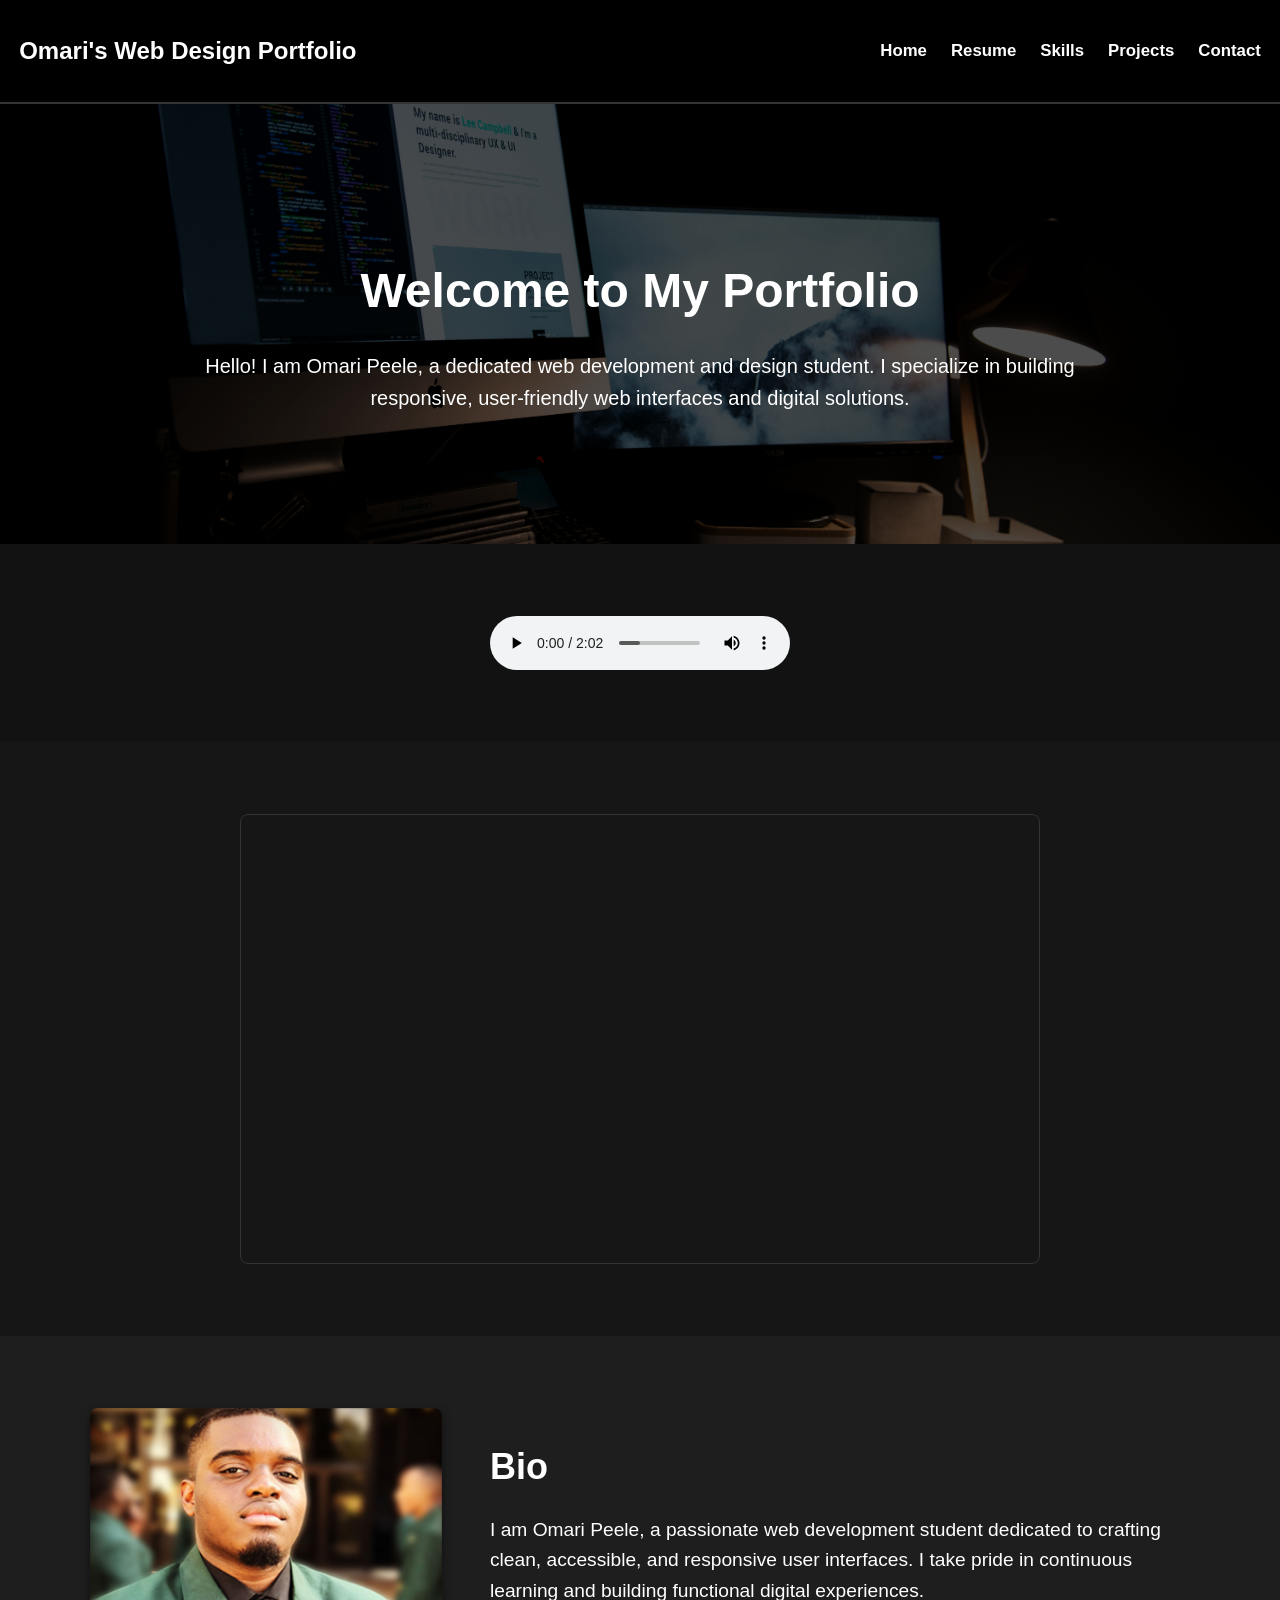
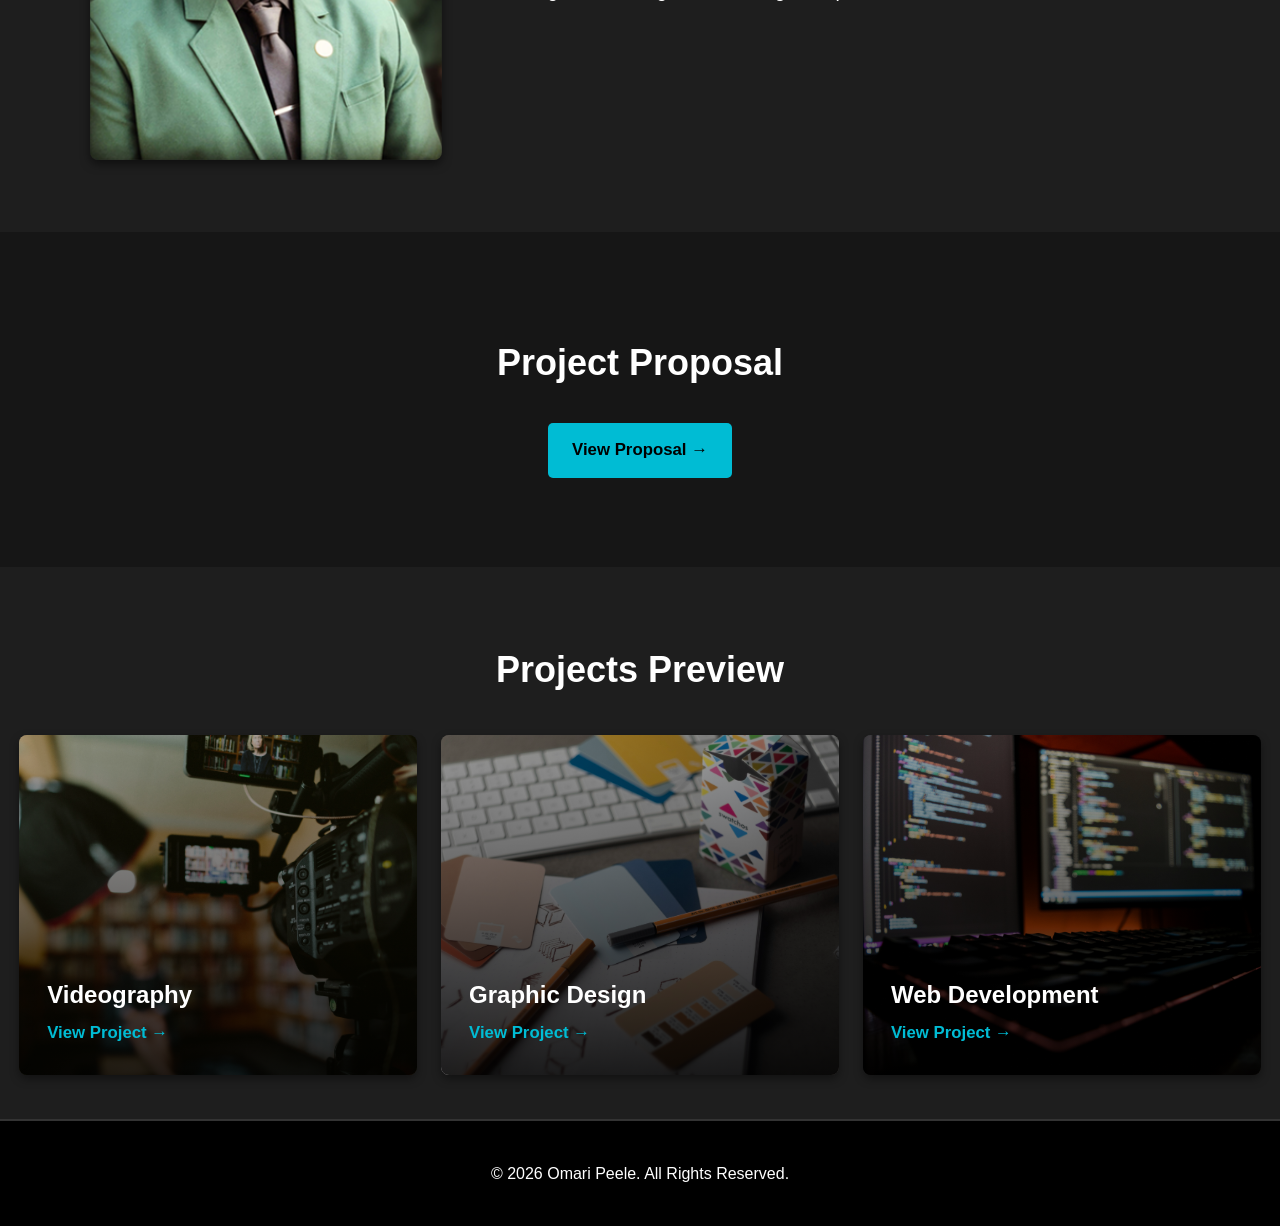
==== index.html @ 0ceb282f "Update add smaller and square favicon to index.html" ====
<!DOCTYPE html>
<!--
    Name: Omari Peele
    Date: 11/10/2026
    File Name: index.html
-->
<html lang="en">
<head>
    <meta charset="utf-8">
    <meta name="viewport" content="width=device-width, initial-scale=1.0">
    <title>Home - Omari Peele Web Design Portfolio</title>
    <link rel="stylesheet" href="CSS/styles.css">
    <link rel="stylesheet" href="CSS/index.css">
    <link rel="icon" href="Assets/images/favicon_edited.png" type="image/png">
</head>
<body>

    <header>
        <h1>Omari's Web Design Portfolio</h1>
        <nav>
            <ul>
                <li><a href="index.html">Home</a></li>
                <li><a href="resume.html">Resume</a></li>
                <li><a href="skills.html">Skills</a></li>
                <li><a href="projects.html">Projects</a></li>
                <li><a href="contact.html">Contact</a></li>
            </ul>
        </nav>
    </header>

    <main>
        <!-- Hero Section with Background Overlay -->
        <section id="hero">
            <div class="hero-content">
                <h2>Welcome to My Portfolio</h2>
                <p>Hello! I am Omari Peele, a dedicated web development and design student. I specialize in building responsive, user-friendly web interfaces and digital solutions.</p>
            </div>
        </section>

        <!-- Embedded Audio Section-->
        <section id="audio-section">
            <audio controls autoplay>
                <source src="Assets/audio/free_lofi_HipHop.mp3" type="audio/mpeg">
            </audio>
        </section>

        <!-- Embedded Video Section -->
        <section id="video-section">
            <div class="video-container">
                <iframe 
                    src="https://www.youtube.com/embed/zW5wpJY1rgQ?start=88483" 
                    title="Browsing Background Music" 
                    allow="accelerometer; autoplay; clipboard-write; encrypted-media; gyroscope; picture-in-picture" 
                    allowfullscreen>
                </iframe>
            </div>
        </section>

        <!-- Bio Section with Blazer Picture -->
        <section id="bio">
            <div class="bio-container">
                <img src="Assets/images/BlazerPic_Small.png" alt="Omari Peele" class="bio-img">
                <div class="bio-text">
                    <h2>Bio</h2>
                    <p>I am Omari Peele, a passionate web development student dedicated to crafting clean, accessible, and responsive user interfaces. I take pride in continuous learning and building functional digital experiences.</p>
                </div>
            </div>
        </section>

        <!-- Proposal Section -->
        <section id="proposal">
            <h2>Project Proposal</h2>
            <p><a href="proposal.html" class="proposal-btn">View Proposal &rarr;</a></p>
        </section>

        <!-- Projects Preview Section -->
        <section id="projects-preview">
            <h2>Projects Preview</h2>
            <div class="projects-grid">

                <!-- Project 1 Link -->
                <a href="projects.html" class="project-card">
                    <img src="Assets/images/videography.jpg" alt="Videography">
                    <div class="project-overlay">
                        <h3>Videography</h3>
                        <p>View Project &rarr;</p>
                    </div>
                </a>

                <!-- Project 2 Link -->
                <a href="projects.html" class="project-card">
                    <img src="Assets/images/graphicdesign.jpg" alt="Graphic Design">
                    <div class="project-overlay">
                        <h3>Graphic Design</h3>
                        <p>View Project &rarr;</p>
                    </div>
                </a>

                <!-- Project 3 Link -->
                <a href="projects.html" class="project-card">
                    <img src="Assets/images/webdesign.jpg" alt="Web Development">
                    <div class="project-overlay">
                        <h3>Web Development</h3>
                        <p>View Project &rarr;</p>
                    </div>
                </a>
            </div>
        </section>
    </main>

    <footer>
        <p>&copy; 2026 Omari Peele. All Rights Reserved.</p>
    </footer>

</body>
</html>
---- CSS/styles.css ----
/*
Author: Omari Peele
File Name: styles.css
Date: 11/10/2026
*/

/* CSS Reset */
*,
*::before,
*::after {
    box-sizing: border-box;
}

body, header, nav, main, footer, section {
    margin: 0;
    padding: 0;
    border: 0;
}

/* Shared layout and type scale */
:root {
    --page-gutter: clamp(12px, 1.5vw, 22px);
    --content-width: 86rem;
    --layout-width: 90rem;
    --grid-gap: 24px;
    --card-padding: 40px;
    --font-base: 1.0625rem;
    --font-page-title: clamp(2.4rem, 4vw, 3rem);
    --font-section-title: clamp(1.8rem, 3vw, 2.25rem);
    --font-card-title: 1.5rem;
}

/* Global Styles */
body {
    font-family: Montserrat, sans-serif;
    font-size: var(--font-base);
    line-height: 1.6;
    color: #ffffff;
    background-color: #121212;
}

/* Header & Navigation Area (Title Left, Nav Right) */
header {
    font-family: 'Inter', sans-serif;
    font-weight: 900;
    color: #ffffff;
    background-color: #000000;
    padding: 20px var(--page-gutter);
    display: flex;
    justify-content: space-between;
    align-items: center;
    border-bottom: 2px solid #333333;
}

header h1 {
    font-size: 1.5rem;
    margin: 0;
}

nav ul {
    list-style: none;
    display: flex;
    gap: 24px;
}

nav a {
    color: #ffffff;
    font-size: 1.05rem;
    text-decoration: none;
    transition: color 0.3s ease;
}

nav a:hover {
    color: #00bcd4;
}

/* Main Layout Sections */
main {
    display: flex;
    flex-direction: column;
}

main h1 {
    font-size: var(--font-page-title);
}

main h2 {
    font-size: var(--font-section-title);
}

main h3 {
    font-size: var(--font-card-title);
}

section {
    padding: 72px var(--page-gutter);
    display: flex;
    flex-direction: column;
    justify-content: center;
    align-items: center;
    text-align: center;
}

.proposal-btn {
    display: inline-block;
    padding: 14px 24px;
    background-color: #00bcd4;
    color: #000000;
    text-decoration: none;
    font-weight: bold;
    font-size: 1.05rem;
    border-radius: 5px;
    transition: background-color 0.3s ease, color 0.3s ease;
}

.proposal-btn:hover {
    background-color: #ffffff;
    color: #000000;
}

@media (max-width: 900px) {
    header {
        align-items: flex-start;
        flex-direction: column;
        gap: 14px;
    }
}

@media (max-width: 640px) {
    header {
        gap: 12px;
    }

    nav ul {
        flex-wrap: wrap;
        gap: 10px 18px;
    }
}

/* Footer */
footer {
    background-color: #000000;
    color: #ffffff;
    text-align: center;
    padding: 24px var(--page-gutter);
    font-size: 1rem;
    border-top: 2px solid #333333;
}
---- CSS/index.css ----
/* index.css - page-specific styles */

/* Hero Section with Workspace Image Overlay */
#hero {
    position: relative;
    background: linear-gradient(rgba(0, 0, 0, 0.7), rgba(0, 0, 0, 0.7)), url('../Assets/images/workspace.jpg') no-repeat center center/cover;
    min-height: 440px;
}

.hero-content {
    max-width: 900px;
    z-index: 1;
}

#hero h2 {
    font-family: 'Inter', sans-serif;
    font-weight: 900;
    font-size: var(--font-page-title);
    margin-bottom: 15px;
}

#hero p {
    font-size: 1.25rem;
}

/* Bio Section (Blazer Pic Aligned to Left) */
#bio {
    background-color: #1e1e1e;
    text-align: left;
}

.bio-container {
    display: flex;
    align-items: stretch; 
    gap: 48px;
    max-width: 1100px;
    width: 100%;
}

.bio-img {
    flex: 0 0 32%;
    width: 32%;
    height: auto;
    object-fit: cover; 
    border-radius: 8px;
    box-shadow: 0 4px 10px rgba(0, 0, 0, 0.5);
}

.bio-text {
    flex: 1;
    width: auto;
}

.bio-text h2 {
    font-family: 'Inter', sans-serif;
    font-weight: 900;
    font-size: var(--font-section-title);
    margin-bottom: 15px;
}

.bio-text p {
    font-size: 1.2rem;
}

/* Proposal Section & Button Styling */
#proposal {
    background-color: #161616;
}

#proposal h2 {
    font-family: 'Inter', sans-serif;
    font-weight: 900;
    font-size: var(--font-section-title);
    margin-bottom: 15px;
}

/* Projects Preview Grid & Cards */
#projects-preview {
    background-color: #1e1e1e;
    padding: 44px var(--page-gutter);
    width: 100%;
    box-sizing: border-box;
}

#projects-preview h2 {
    font-family: 'Inter', sans-serif;
    font-weight: 900;
    font-size: var(--font-section-title);
    margin-bottom: 36px;
}

.projects-grid {
    display: grid;
    grid-template-columns: repeat(3, minmax(0, 1fr));
    gap: var(--grid-gap);
    width: 100%;          
    max-width: var(--layout-width);
    box-sizing: border-box;
}

.project-card {
    position: relative;
    min-width: 0;
    height: 340px;
    border-radius: 8px;
    overflow: hidden;
    text-decoration: none;
    box-shadow: 0 4px 10px rgba(0, 0, 0, 0.4);
}

.project-card img {
    width: 100%;
    height: 100%;
    object-fit: cover;
}

/* Dark Gradient Overlay */
.project-overlay {
    position: absolute;
    bottom: 0;
    left: 0;
    right: 0;
    top: 0;
    background: linear-gradient(to top, rgba(0, 0, 0, 0.85), rgba(0, 0, 0, 0.3));
    display: flex;
    flex-direction: column;
    justify-content: flex-end;
    padding: 28px;
    text-align: left;
    color: #ffffff;
}

.project-overlay h3 {
    font-family: 'Inter', sans-serif;
    font-size: var(--font-card-title);
    margin-bottom: 5px;
    color: #ffffff;
}

.project-overlay p {
    font-size: 1.05rem;
    color: #00bcd4;
    margin: 0;
    font-weight: bold;
}

/* Video Section Style */
#video-section {
    background-color: #161616;
}

.video-container {
    position: relative;
    width: 100%;
    max-width: 800px;
    aspect-ratio: 16 / 9;
}

.video-container iframe {
    position: absolute;
    top: 0;
    left: 0;
    width: 100%;
    height: 100%;
    border-radius: 8px;
    border: 1px solid #333333;
}

@media (max-width: 900px) {
    .projects-grid {
        grid-template-columns: repeat(2, minmax(0, 1fr));
    }
}

@media (max-width: 768px) {
    .bio-container {
        flex-direction: column;
        gap: 28px;
    }

    .bio-img {
        flex: 0 1 auto;
        width: min(100%, 520px);
        max-width: 100%;
        align-self: center;
    }

    .bio-text {
        width: 100%;
    }
}

@media (max-width: 640px) {
    .projects-grid {
        grid-template-columns: 1fr;
    }

    .project-card {
        height: 300px;
    }
}
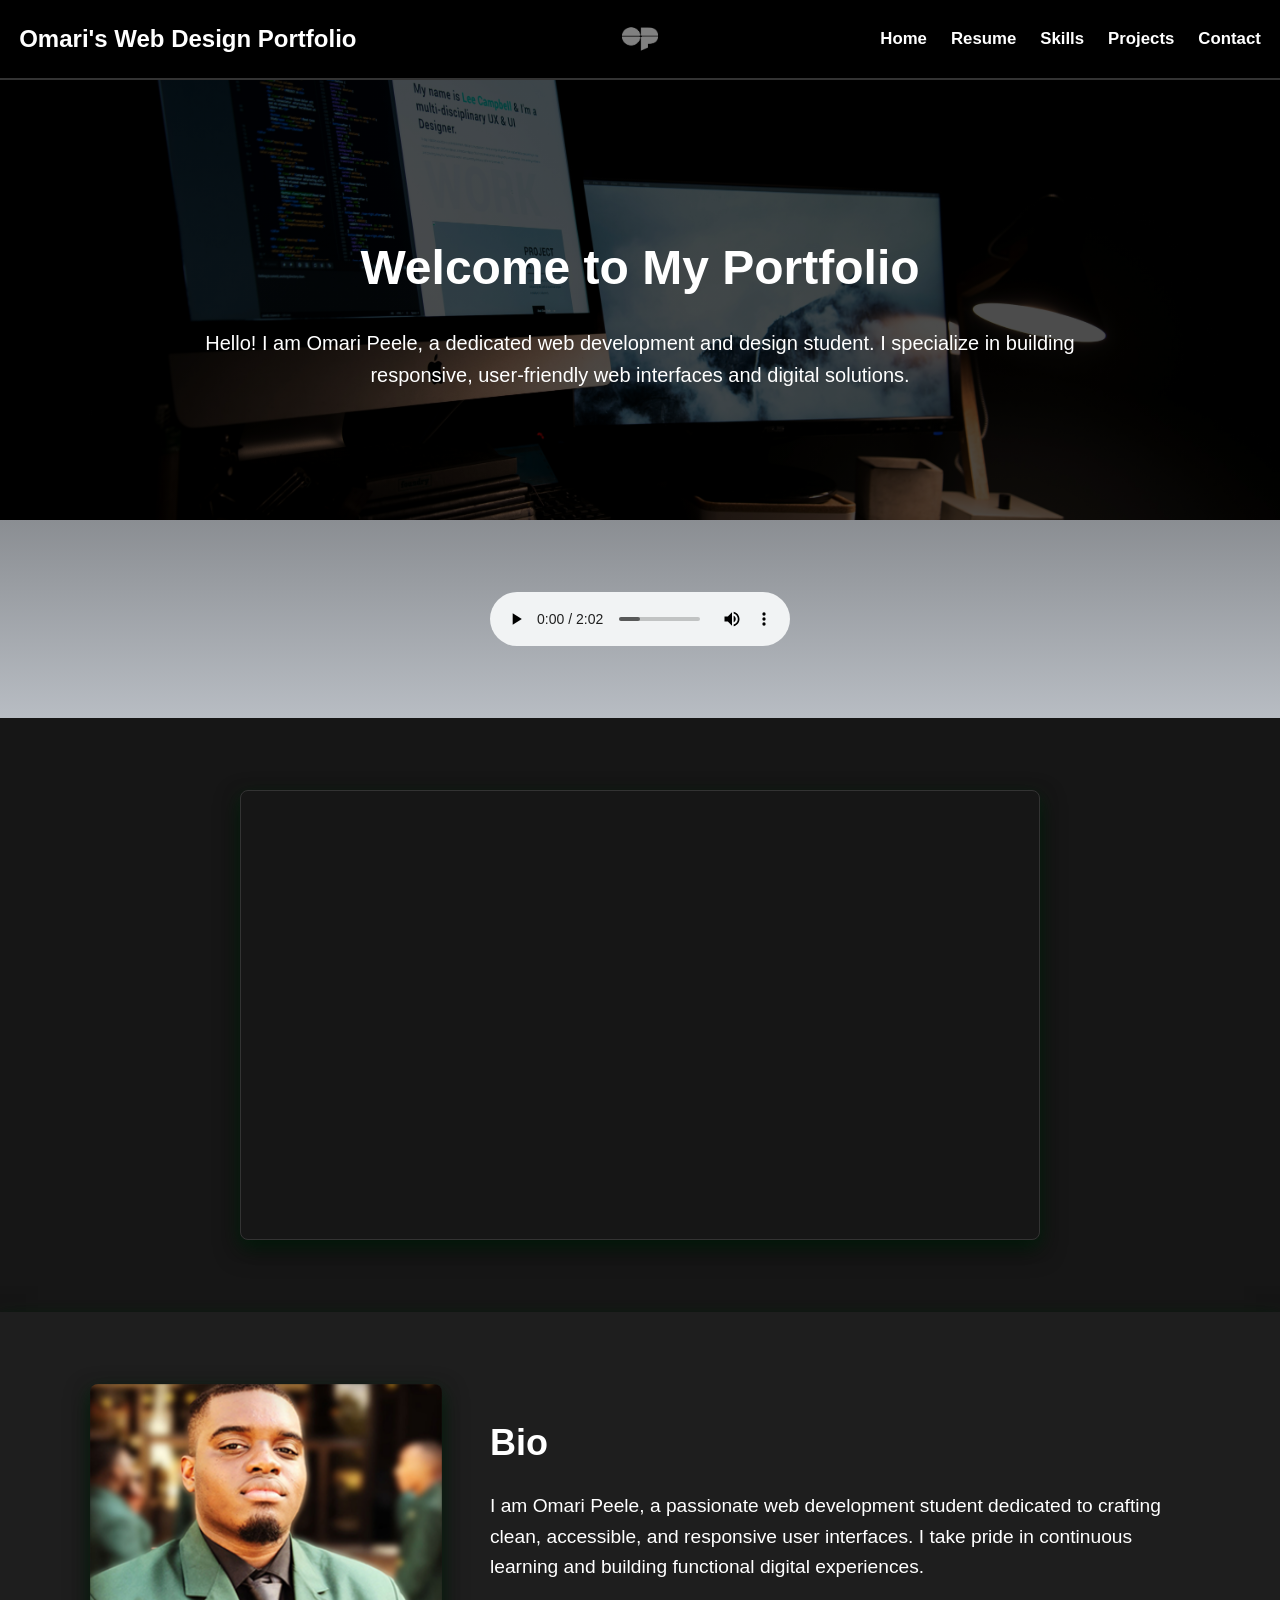
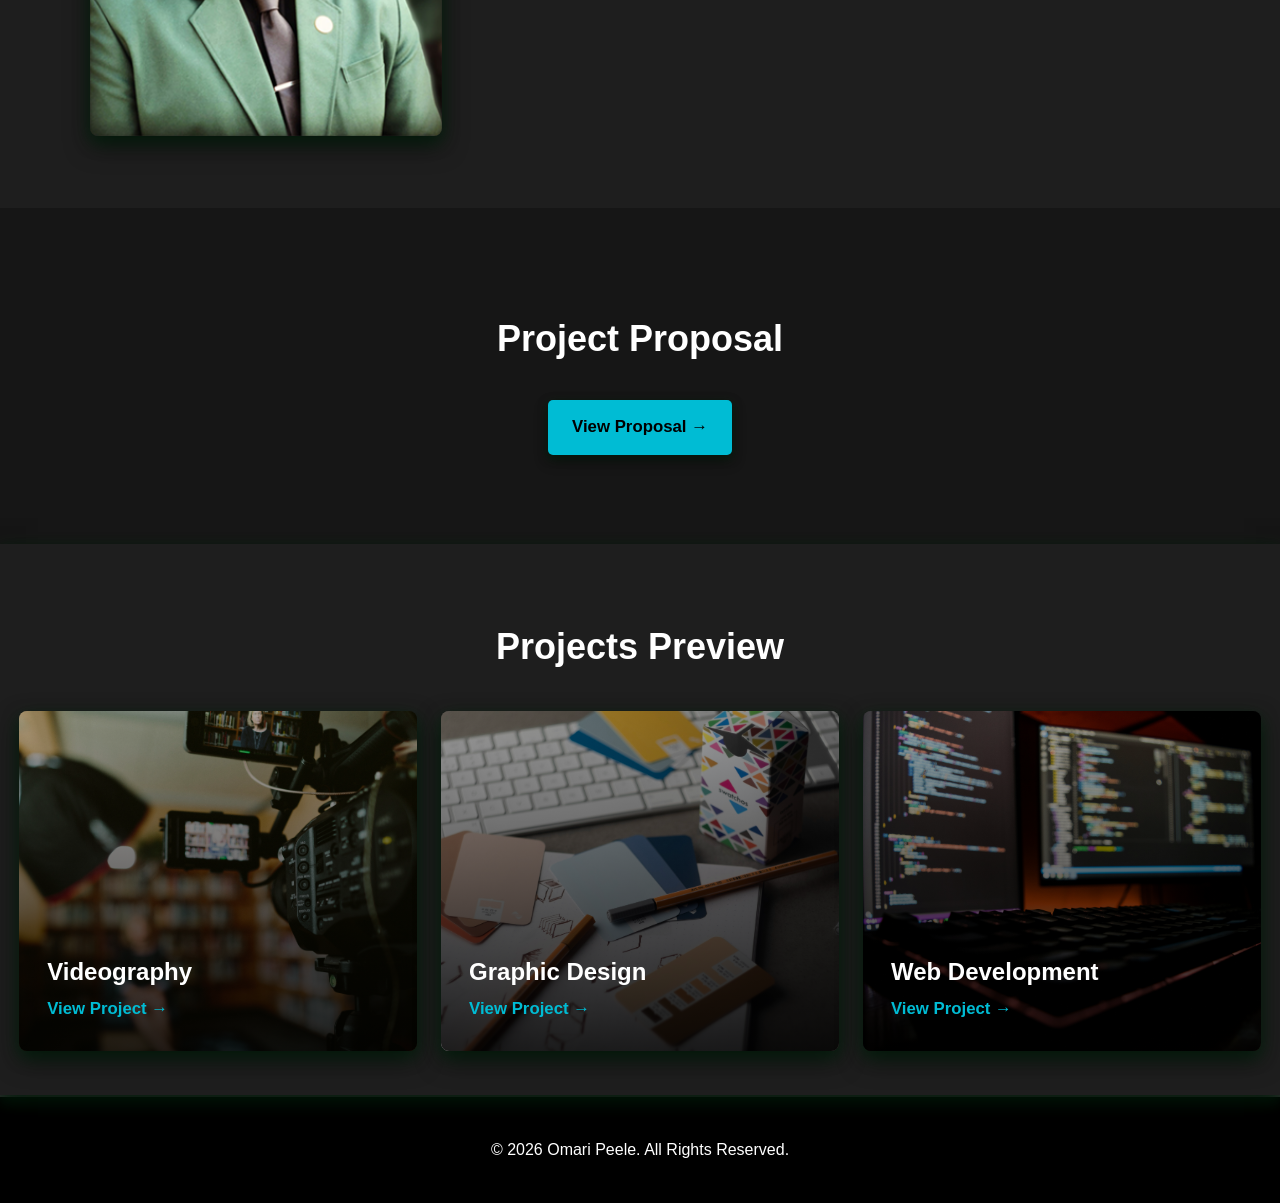
==== commit f105395a: "Add white favicon to navbar" ====
--- a/index.html
+++ b/index.html
@@ -11,12 +11,16 @@
     <title>Home - Omari Peele Web Design Portfolio</title>
     <link rel="stylesheet" href="CSS/styles.css">
     <link rel="stylesheet" href="CSS/index.css">
-    <link rel="icon" href="Assets/images/favicon_edited.png" type="image/png">
+    <link rel="icon" href="Assets/images/favicon_smallest@2x.png" type="image/png">
 </head>
+
 <body>
 
     <header>
         <h1>Omari's Web Design Portfolio</h1>
+        <a href="index.html" class="header-logo-link" aria-label="Home">
+             <img src="Assets/images/favicon_white.png" alt="Omari Peele Logo" class="header-logo">
+        </a>
         <nav>
             <ul>
                 <li><a href="index.html">Home</a></li>
--- a/CSS/styles.css
+++ b/CSS/styles.css
@@ -28,6 +28,8 @@
     --font-page-title: clamp(2.4rem, 4vw, 3rem);
     --font-section-title: clamp(1.8rem, 3vw, 2.25rem);
     --font-card-title: 1.5rem;
+    --card-shadow: 0 10px 24px rgba(0, 0, 0, 0.55), 0 6px 16px rgba(1, 52, 17, 0.75);
+    --card-shadow-sm: 0 6px 14px rgba(0, 0, 0, 0.45), 0 3px 10px rgba(1, 46, 15, 0.65);
 }
 
 /* Global Styles */
@@ -36,31 +38,61 @@
     font-size: var(--font-base);
     line-height: 1.6;
     color: #ffffff;
-    background-color: #121212;
+    background: linear-gradient(to bottom, #121212, #e2e8f0) no-repeat fixed;
+    min-height: 100vh;
 }
 
 /* Header & Navigation Area (Title Left, Nav Right) */
+/* Header & Navigation Area (Title Left, Logo Center, Nav Right) */
 header {
     font-family: 'Inter', sans-serif;
     font-weight: 900;
     color: #ffffff;
     background-color: #000000;
     padding: 20px var(--page-gutter);
-    display: flex;
-    justify-content: space-between;
+    display: grid;
+    grid-template-columns: 1fr auto 1fr;
     align-items: center;
+    gap: 16px;
     border-bottom: 2px solid #333333;
+    box-shadow: var(--card-shadow-sm);
 }
 
 header h1 {
     font-size: 1.5rem;
     margin: 0;
+    justify-self: start;
+}
+
+.header-logo-link {
+    justify-self: center;
+    display: flex;
+    align-items: center;
+}
+
+.header-logo {
+    width: 36px;
+    height: 36px;
+    object-fit: contain;
+    display: block;
+    transition: transform 0.2s ease, opacity 0.2s ease;
+}
+
+.header-logo:hover {
+    transform: scale(1.08);
+    opacity: 0.85;
+}
+
+header nav {
+    justify-self: end;
 }
 
 nav ul {
     list-style: none;
     display: flex;
     gap: 24px;
+    margin: 0;
+    padding: 0;
 }
 
 nav a {
@@ -110,22 +142,31 @@
     font-weight: bold;
     font-size: 1.05rem;
     border-radius: 5px;
-    transition: background-color 0.3s ease, color 0.3s ease;
+    box-shadow: var(--card-shadow-sm);
+    transition: background-color 0.3s ease, color 0.3s ease, box-shadow 0.3s ease;
 }
 
 .proposal-btn:hover {
     background-color: #ffffff;
     color: #000000;
+    box-shadow: var(--card-shadow);
 }
 
+/* Tablet Media Query */
 @media (max-width: 900px) {
     header {
+        display: flex;
         align-items: flex-start;
         flex-direction: column;
         gap: 14px;
     }
+
+    .header-logo-link {
+        align-self: flex-start;
+    }
 }
 
+/* Mobile Media Query */
 @media (max-width: 640px) {
     header {
         gap: 12px;
--- a/CSS/index.css
+++ b/CSS/index.css
@@ -27,11 +27,12 @@
 #bio {
     background-color: #1e1e1e;
     text-align: left;
+    box-shadow: var(--card-shadow);
 }
 
 .bio-container {
     display: flex;
-    align-items: stretch; 
+    align-items: stretch;
     gap: 48px;
     max-width: 1100px;
     width: 100%;
@@ -41,9 +42,9 @@
     flex: 0 0 32%;
     width: 32%;
     height: auto;
-    object-fit: cover; 
-    border-radius: 8px;
-    box-shadow: 0 4px 10px rgba(0, 0, 0, 0.5);
+    object-fit: cover;
+    border-radius: 8px;
+    box-shadow: var(--card-shadow);
 }
 
 .bio-text {
@@ -80,6 +81,7 @@
     padding: 44px var(--page-gutter);
     width: 100%;
     box-sizing: border-box;
+    box-shadow: var(--card-shadow);
 }
 
 #projects-preview h2 {
@@ -93,7 +95,7 @@
     display: grid;
     grid-template-columns: repeat(3, minmax(0, 1fr));
     gap: var(--grid-gap);
-    width: 100%;          
+    width: 100%;
     max-width: var(--layout-width);
     box-sizing: border-box;
 }
@@ -105,7 +107,13 @@
     border-radius: 8px;
     overflow: hidden;
     text-decoration: none;
-    box-shadow: 0 4px 10px rgba(0, 0, 0, 0.4);
+    box-shadow: var(--card-shadow);
+    transition: transform 0.2s ease, box-shadow 0.2s ease;
+}
+
+.project-card:hover {
+    transform: translateY(-4px);
+    box-shadow: 0 14px 28px rgba(0, 0, 0, 0.65), 0 8px 20px rgba(1, 52, 17, 0.9);
 }
 
 .project-card img {
@@ -154,6 +162,8 @@
     width: 100%;
     max-width: 800px;
     aspect-ratio: 16 / 9;
+    border-radius: 8px;
+    box-shadow: var(--card-shadow);
 }
 
 .video-container iframe {
@@ -166,12 +176,14 @@
     border: 1px solid #333333;
 }
 
+/* Tablet Media Query */
 @media (max-width: 900px) {
     .projects-grid {
         grid-template-columns: repeat(2, minmax(0, 1fr));
     }
 }
 
+/* Tablet Bio Stack Media Query */
 @media (max-width: 768px) {
     .bio-container {
         flex-direction: column;
@@ -190,6 +202,7 @@
     }
 }
 
+/* Mobile Media Query */
 @media (max-width: 640px) {
     .projects-grid {
         grid-template-columns: 1fr;
@@ -198,4 +211,4 @@
     .project-card {
         height: 300px;
     }
-}
+}
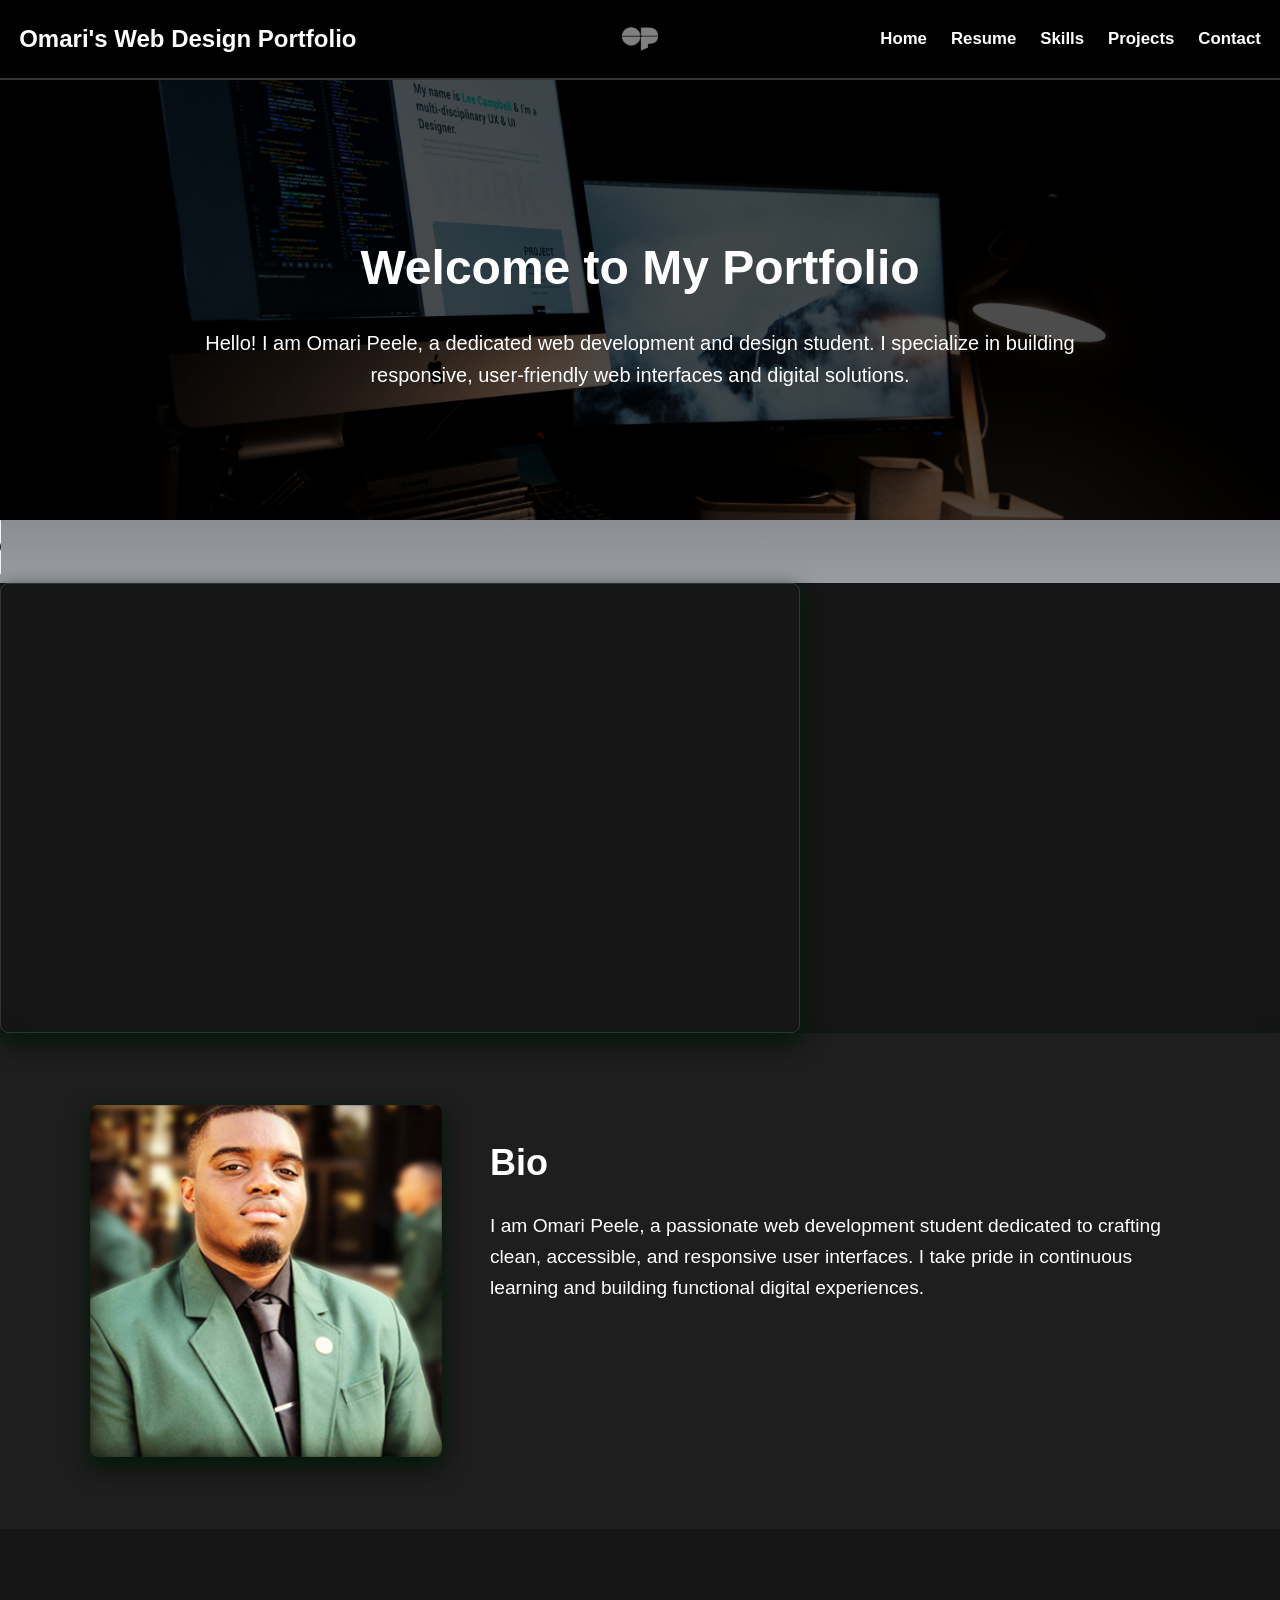
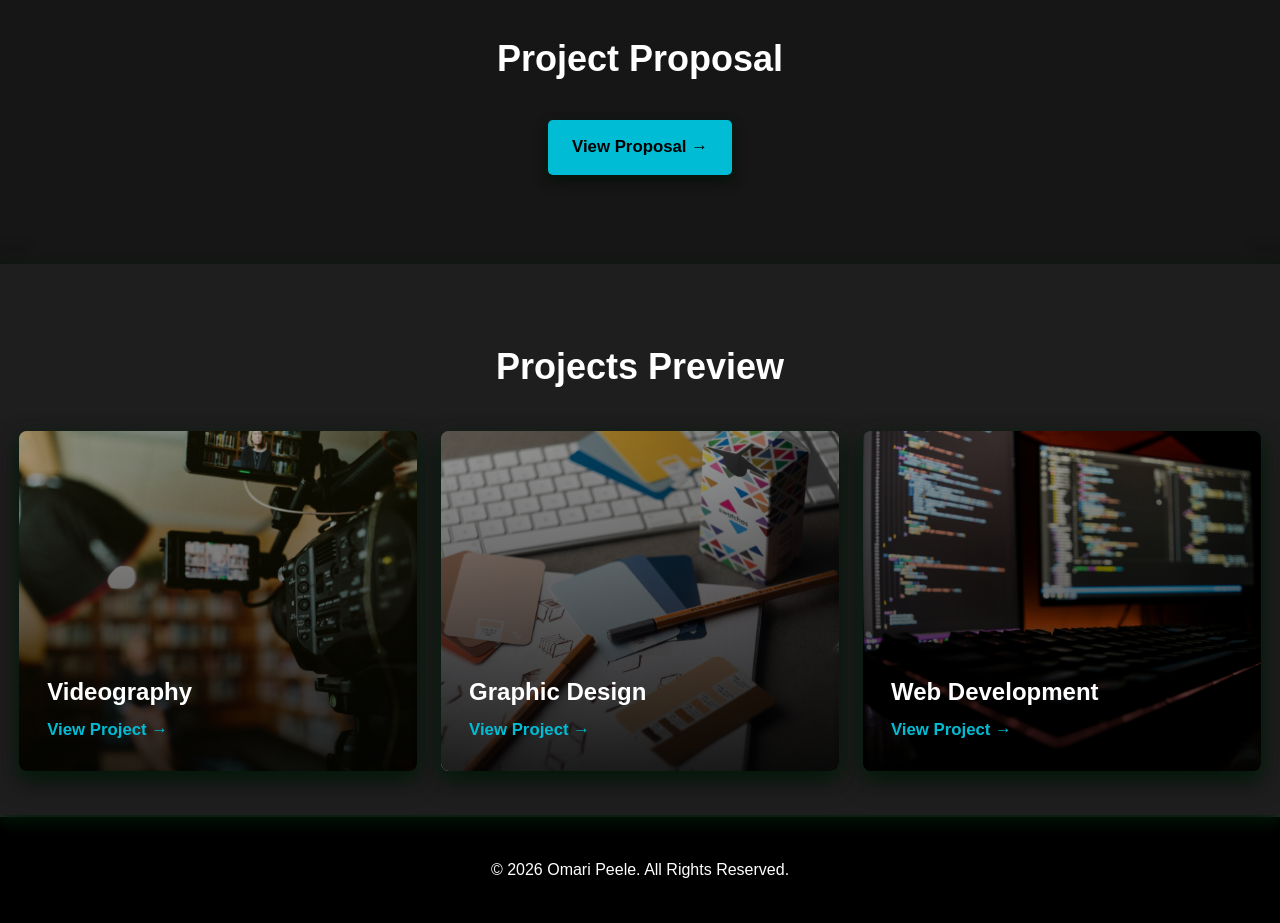
==== commit cad83668: "Update W3C changes to index.html" ====
--- a/index.html
+++ b/index.html
@@ -17,7 +17,7 @@
 <body>
 
     <header>
-        <h1>Omari's Web Design Portfolio</h1>
+        <p class="site-title">Omari's Web Design Portfolio</p>
         <a href="index.html" class="header-logo-link" aria-label="Home">
              <img src="Assets/images/favicon_white.png" alt="Omari Peele Logo" class="header-logo">
         </a>
@@ -42,14 +42,14 @@
         </section>
 
         <!-- Embedded Audio Section-->
-        <section id="audio-section">
+        <div id="audio-section">
             <audio controls autoplay>
                 <source src="Assets/audio/free_lofi_HipHop.mp3" type="audio/mpeg">
             </audio>
-        </section>
+        </div>
 
         <!-- Embedded Video Section -->
-        <section id="video-section">
+        <div id="video-section">
             <div class="video-container">
                 <iframe 
                     src="https://www.youtube.com/embed/zW5wpJY1rgQ?start=88483" 
@@ -58,7 +58,7 @@
                     allowfullscreen>
                 </iframe>
             </div>
-        </section>
+        </div>
 
         <!-- Bio Section with Blazer Picture -->
         <section id="bio">
--- a/CSS/styles.css
+++ b/CSS/styles.css
@@ -58,7 +58,7 @@
     box-shadow: var(--card-shadow-sm);
 }
 
-header h1 {
+header .site-title {
     font-size: 1.5rem;
     margin: 0;
     justify-self: start;
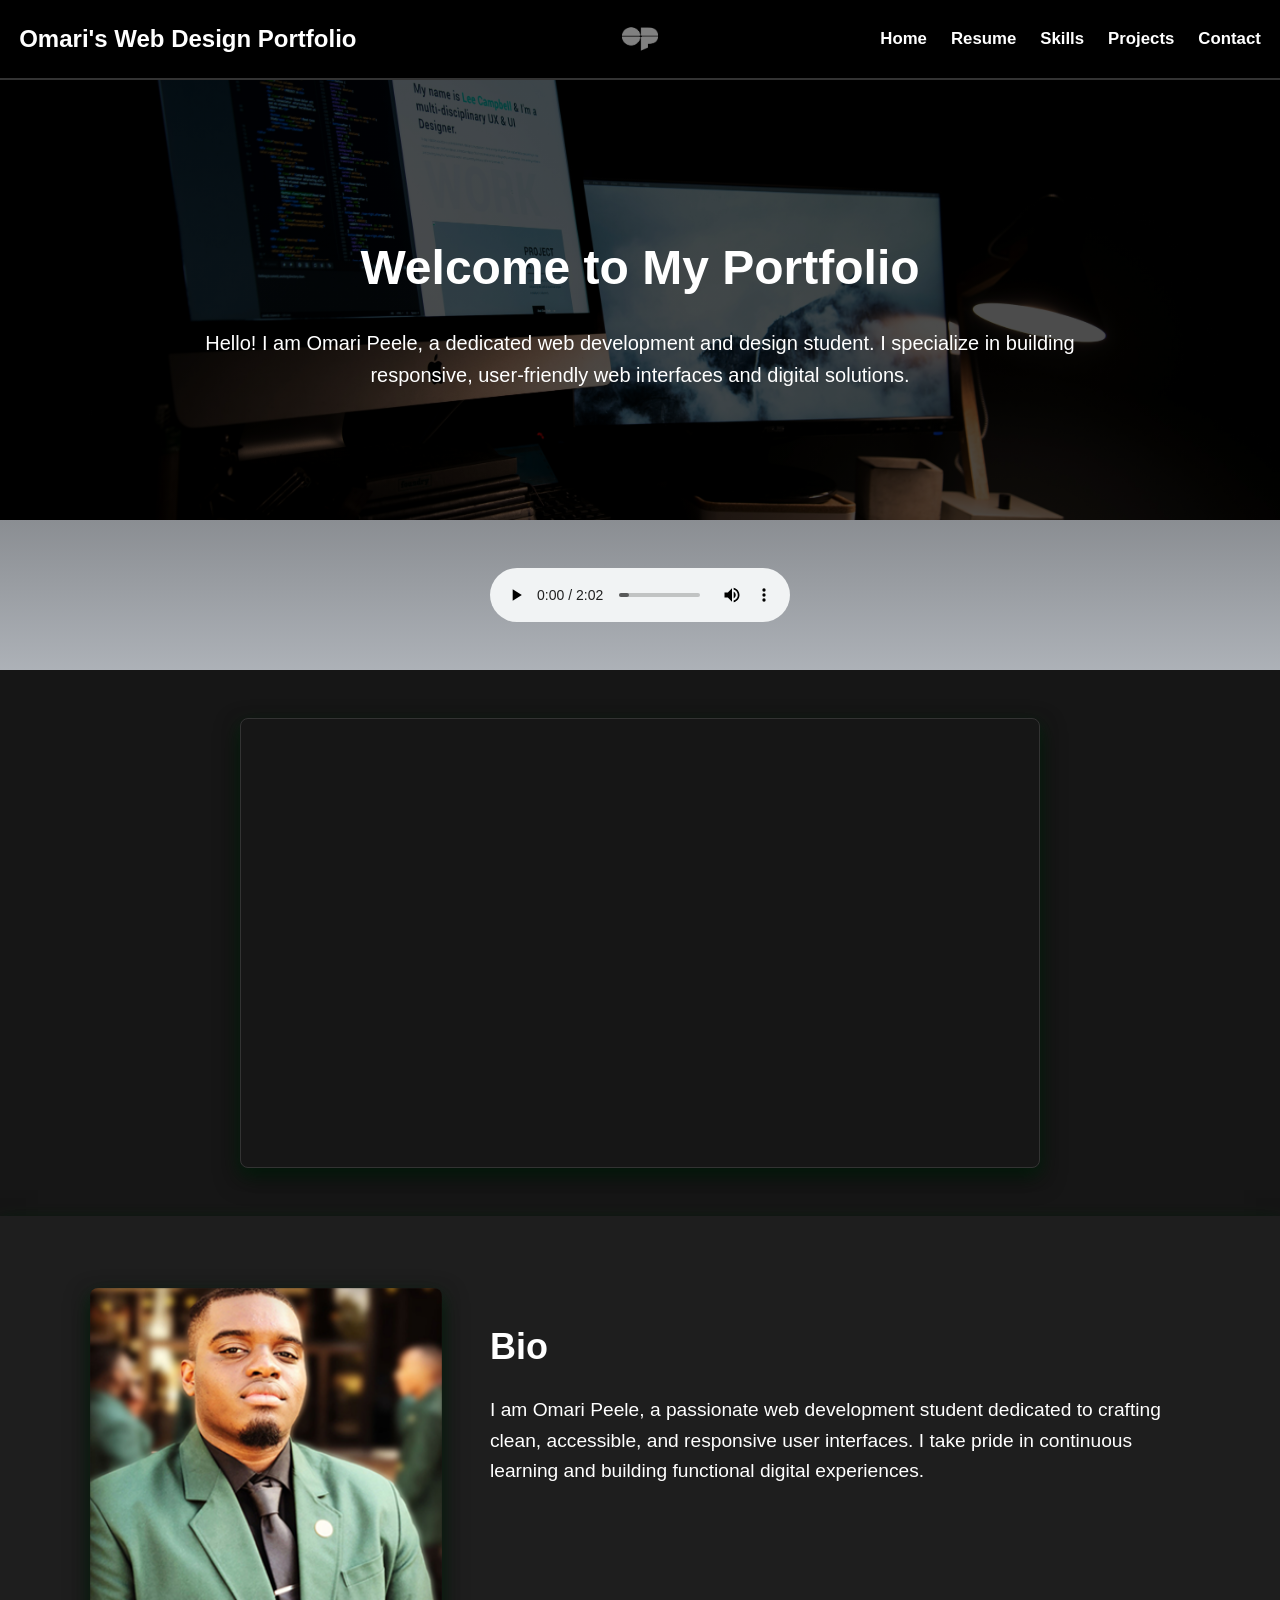
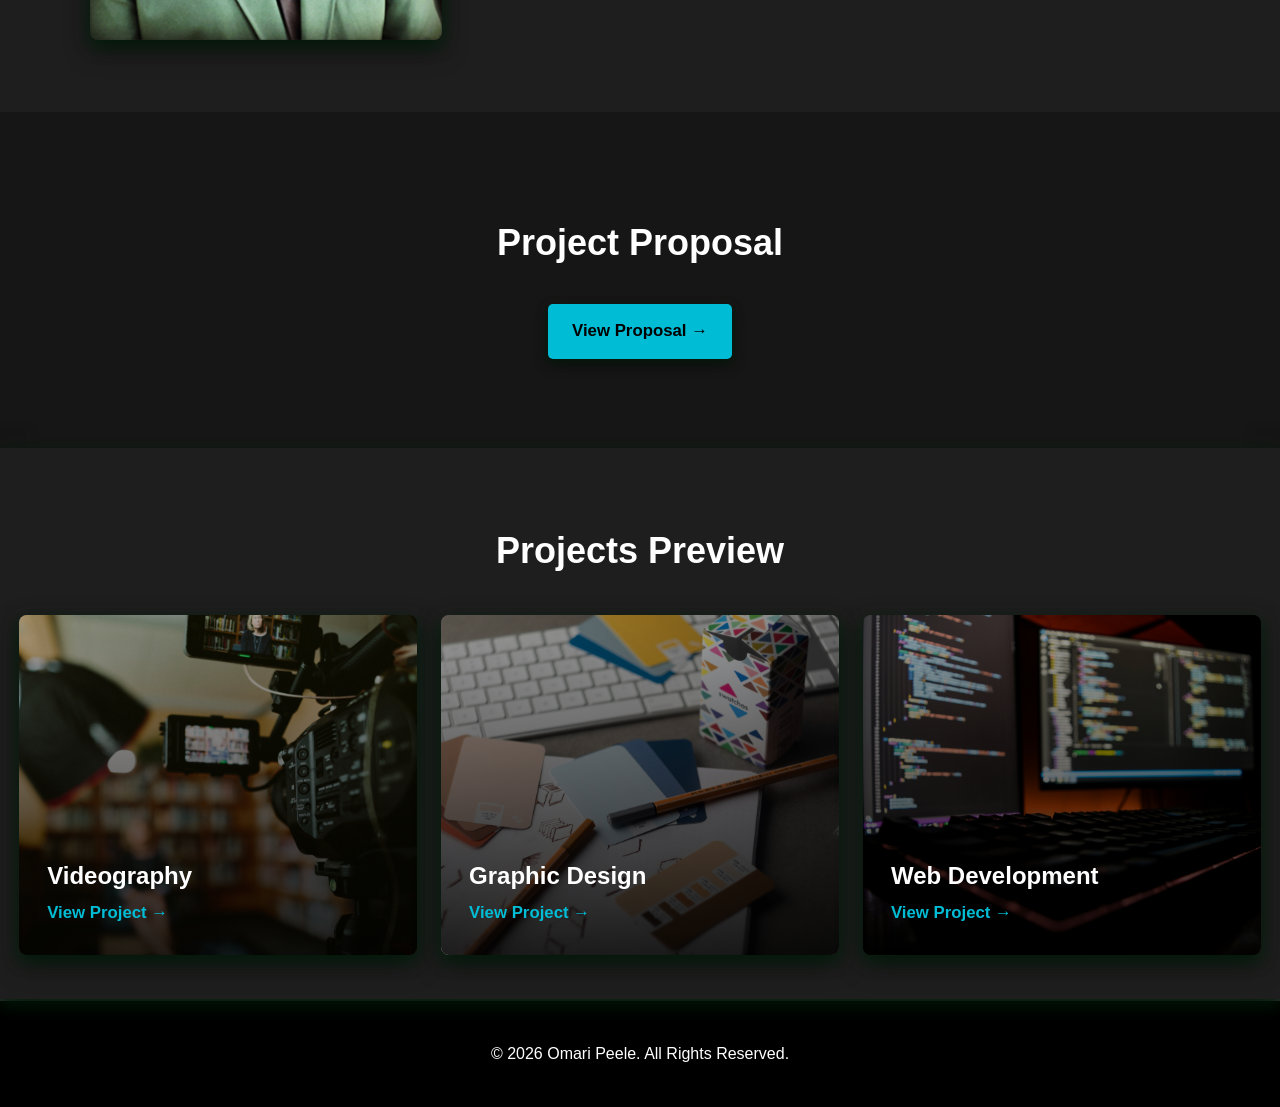
==== commit 1bcaa119: "Final W3C cleanup" ====
--- a/index.html
+++ b/index.html
@@ -19,7 +19,7 @@
     <header>
         <p class="site-title">Omari's Web Design Portfolio</p>
         <a href="index.html" class="header-logo-link" aria-label="Home">
-             <img src="Assets/images/favicon_white.png" alt="Omari Peele Logo" class="header-logo">
+            <img src="Assets/images/favicon_white.png" alt="Omari Peele Logo" class="header-logo">
         </a>
         <nav>
             <ul>
@@ -36,12 +36,12 @@
         <!-- Hero Section with Background Overlay -->
         <section id="hero">
             <div class="hero-content">
-                <h2>Welcome to My Portfolio</h2>
+                <h1>Welcome to My Portfolio</h1>
                 <p>Hello! I am Omari Peele, a dedicated web development and design student. I specialize in building responsive, user-friendly web interfaces and digital solutions.</p>
             </div>
         </section>
 
-        <!-- Embedded Audio Section-->
+        <!-- Embedded Audio Section -->
         <div id="audio-section">
             <audio controls autoplay>
                 <source src="Assets/audio/free_lofi_HipHop.mp3" type="audio/mpeg">
--- a/CSS/styles.css
+++ b/CSS/styles.css
@@ -42,7 +42,6 @@
     min-height: 100vh;
 }
 
-/* Header & Navigation Area (Title Left, Nav Right) */
 /* Header & Navigation Area (Title Left, Logo Center, Nav Right) */
 header {
     font-family: 'Inter', sans-serif;
--- a/CSS/index.css
+++ b/CSS/index.css
@@ -12,7 +12,7 @@
     z-index: 1;
 }
 
-#hero h2 {
+#hero h1 {
     font-family: 'Inter', sans-serif;
     font-weight: 900;
     font-size: var(--font-page-title);
@@ -21,6 +21,42 @@
 
 #hero p {
     font-size: 1.25rem;
+}
+
+/* Embedded Media Sections */
+#audio-section,
+#video-section {
+    width: 100%;
+    padding: 48px var(--page-gutter);
+    display: flex;
+    flex-direction: column;
+    justify-content: center;
+    align-items: center;
+    text-align: center;
+    box-sizing: border-box;
+}
+
+#video-section {
+    background-color: #161616;
+}
+
+.video-container {
+    position: relative;
+    width: 100%;
+    max-width: 800px;
+    aspect-ratio: 16 / 9;
+    border-radius: 8px;
+    box-shadow: var(--card-shadow);
+}
+
+.video-container iframe {
+    position: absolute;
+    top: 0;
+    left: 0;
+    width: 100%;
+    height: 100%;
+    border-radius: 8px;
+    border: 1px solid #333333;
 }
 
 /* Bio Section (Blazer Pic Aligned to Left) */
@@ -152,30 +188,6 @@
     font-weight: bold;
 }
 
-/* Video Section Style */
-#video-section {
-    background-color: #161616;
-}
-
-.video-container {
-    position: relative;
-    width: 100%;
-    max-width: 800px;
-    aspect-ratio: 16 / 9;
-    border-radius: 8px;
-    box-shadow: var(--card-shadow);
-}
-
-.video-container iframe {
-    position: absolute;
-    top: 0;
-    left: 0;
-    width: 100%;
-    height: 100%;
-    border-radius: 8px;
-    border: 1px solid #333333;
-}
-
 /* Tablet Media Query */
 @media (max-width: 900px) {
     .projects-grid {
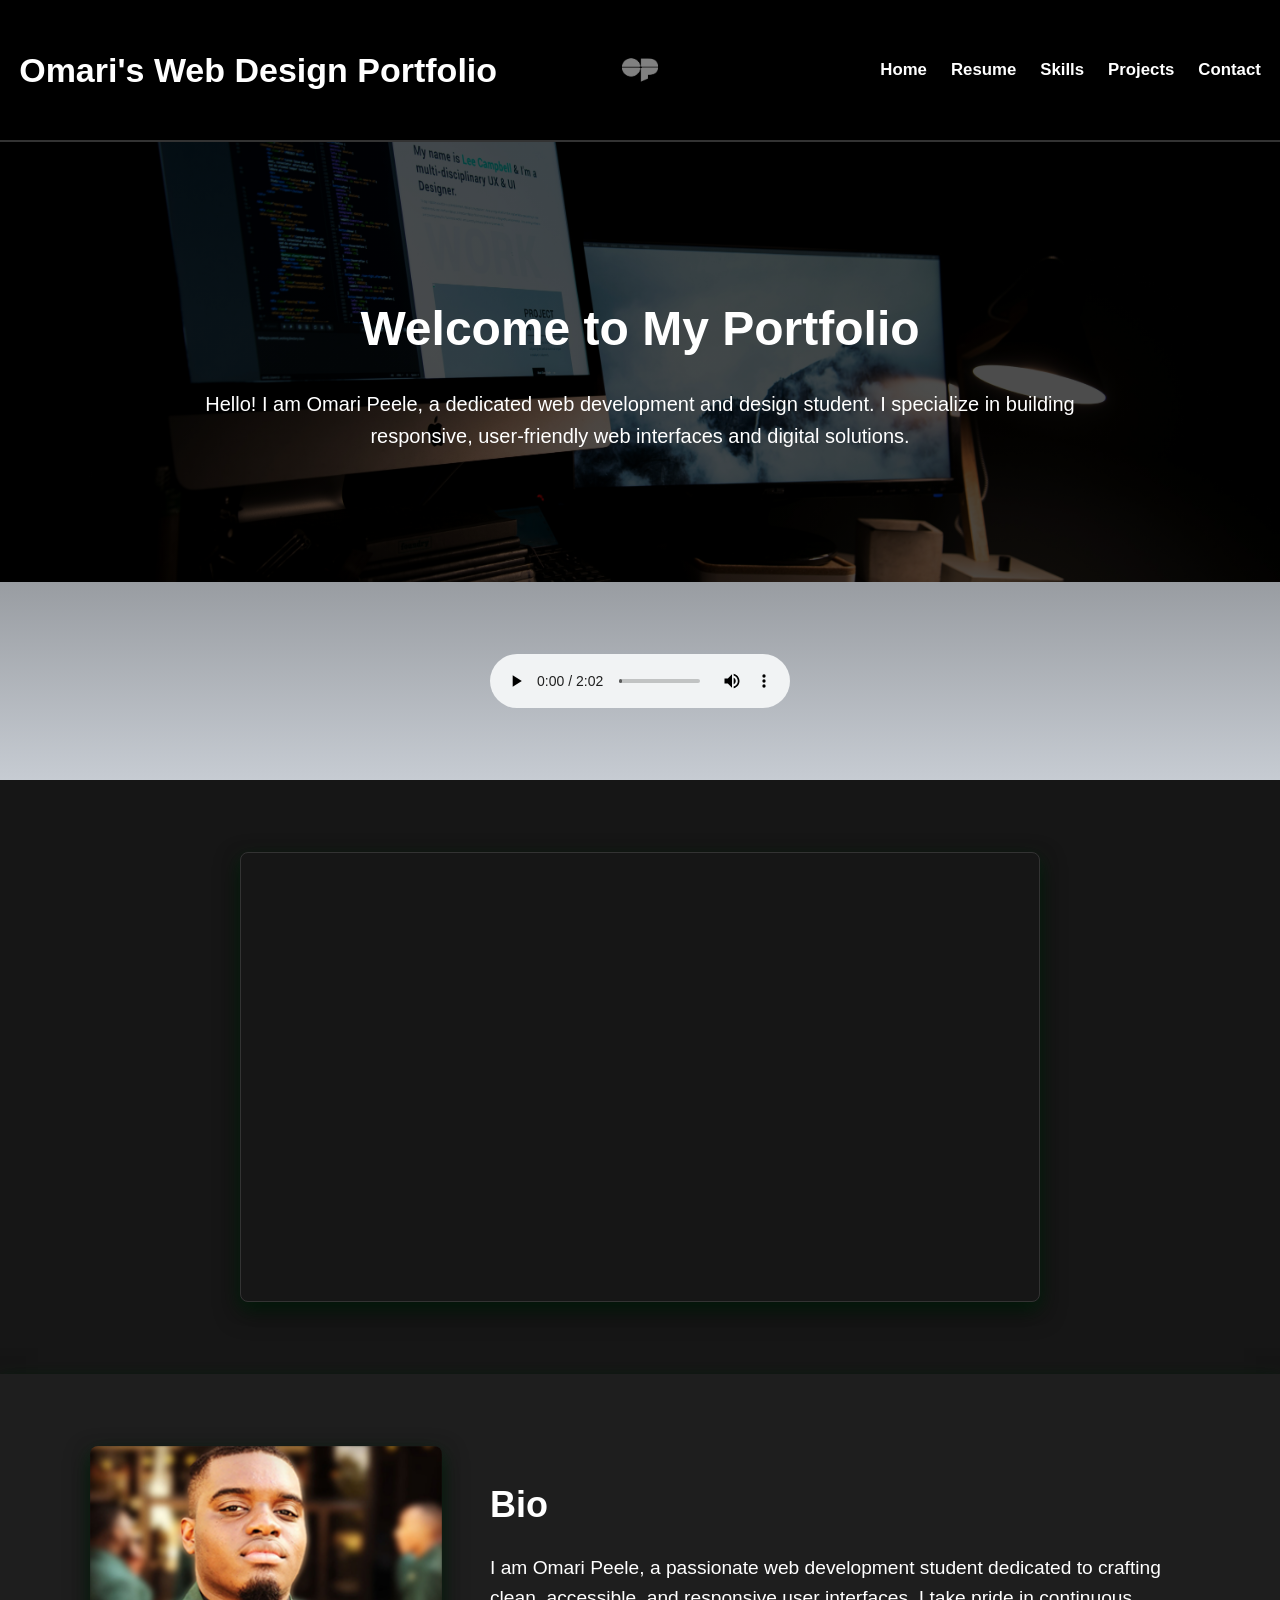
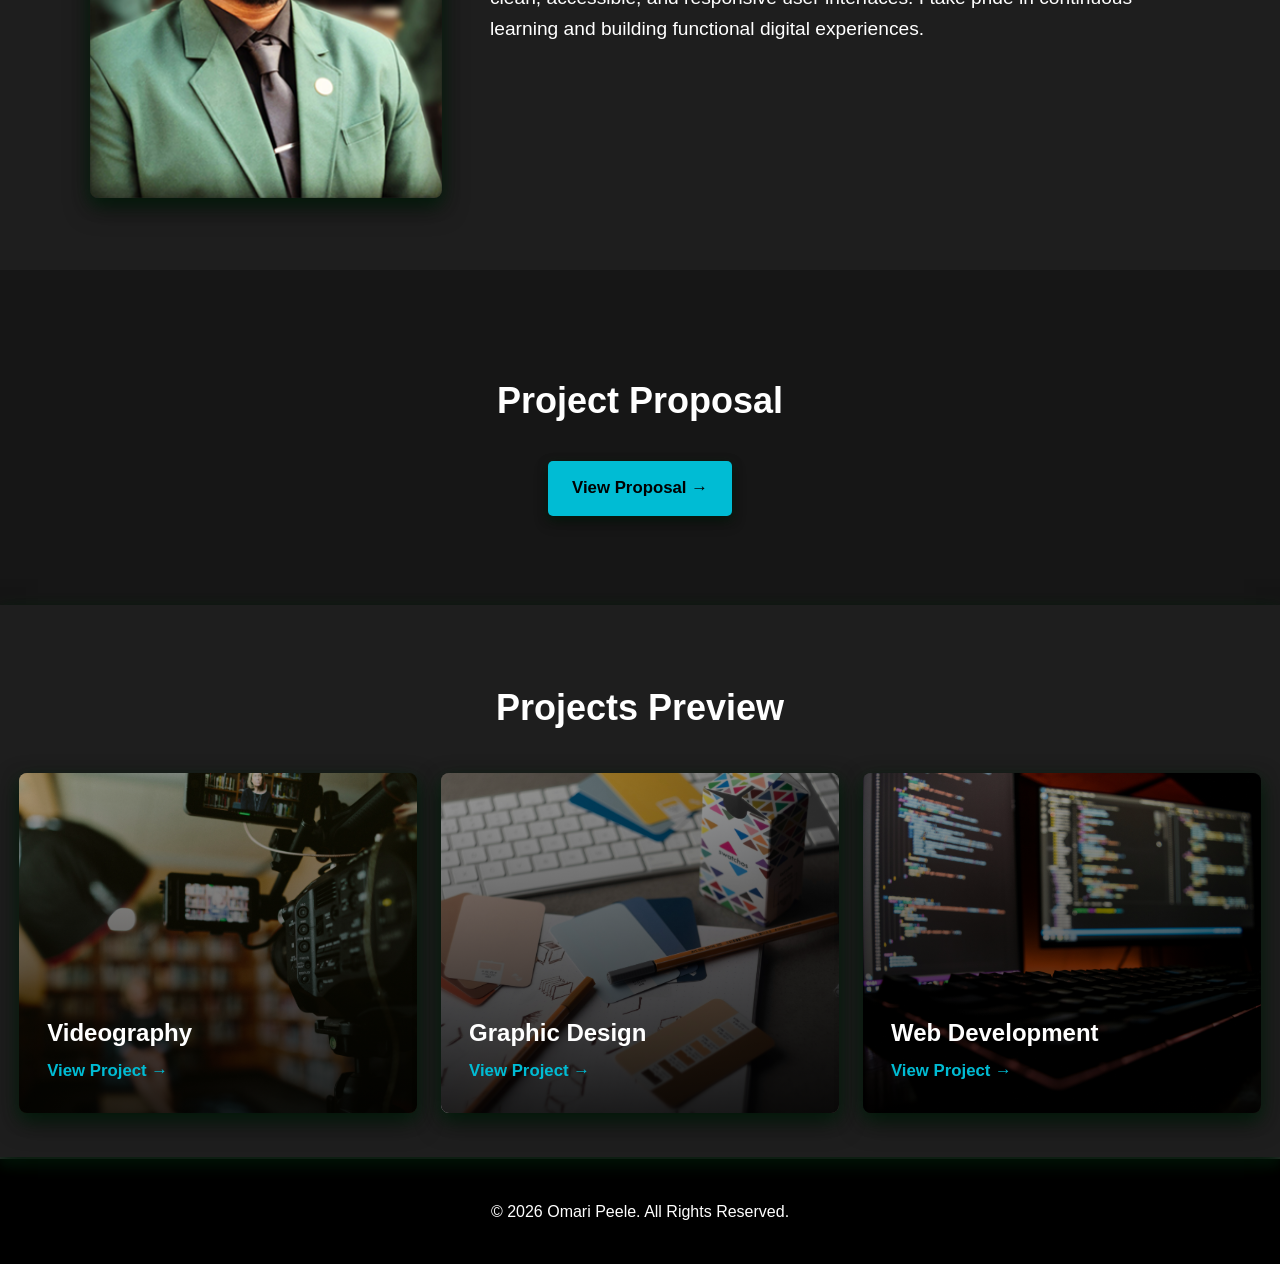
==== commit b9bc378b: "Update index package" ====
--- a/index.html
+++ b/index.html
@@ -17,9 +17,9 @@
 <body>
 
     <header>
-        <p class="site-title">Omari's Web Design Portfolio</p>
+        <h1>Omari's Web Design Portfolio</h1>
         <a href="index.html" class="header-logo-link" aria-label="Home">
-            <img src="Assets/images/favicon_white.png" alt="Omari Peele Logo" class="header-logo">
+             <img src="Assets/images/favicon_white.png" alt="Omari Peele Logo" class="header-logo">
         </a>
         <nav>
             <ul>
@@ -36,20 +36,20 @@
         <!-- Hero Section with Background Overlay -->
         <section id="hero">
             <div class="hero-content">
-                <h1>Welcome to My Portfolio</h1>
+                <h2>Welcome to My Portfolio</h2>
                 <p>Hello! I am Omari Peele, a dedicated web development and design student. I specialize in building responsive, user-friendly web interfaces and digital solutions.</p>
             </div>
         </section>
 
-        <!-- Embedded Audio Section -->
-        <div id="audio-section">
+        <!-- Embedded Audio Section-->
+        <section id="audio-section">
             <audio controls autoplay>
                 <source src="Assets/audio/free_lofi_HipHop.mp3" type="audio/mpeg">
             </audio>
-        </div>
+        </section>
 
         <!-- Embedded Video Section -->
-        <div id="video-section">
+        <section id="video-section">
             <div class="video-container">
                 <iframe 
                     src="https://www.youtube.com/embed/zW5wpJY1rgQ?start=88483" 
@@ -58,7 +58,7 @@
                     allowfullscreen>
                 </iframe>
             </div>
-        </div>
+        </section>
 
         <!-- Bio Section with Blazer Picture -->
         <section id="bio">
--- a/CSS/index.css
+++ b/CSS/index.css
@@ -12,7 +12,7 @@
     z-index: 1;
 }
 
-#hero h1 {
+#hero h2 {
     font-family: 'Inter', sans-serif;
     font-weight: 900;
     font-size: var(--font-page-title);
@@ -21,42 +21,6 @@
 
 #hero p {
     font-size: 1.25rem;
-}
-
-/* Embedded Media Sections */
-#audio-section,
-#video-section {
-    width: 100%;
-    padding: 48px var(--page-gutter);
-    display: flex;
-    flex-direction: column;
-    justify-content: center;
-    align-items: center;
-    text-align: center;
-    box-sizing: border-box;
-}
-
-#video-section {
-    background-color: #161616;
-}
-
-.video-container {
-    position: relative;
-    width: 100%;
-    max-width: 800px;
-    aspect-ratio: 16 / 9;
-    border-radius: 8px;
-    box-shadow: var(--card-shadow);
-}
-
-.video-container iframe {
-    position: absolute;
-    top: 0;
-    left: 0;
-    width: 100%;
-    height: 100%;
-    border-radius: 8px;
-    border: 1px solid #333333;
 }
 
 /* Bio Section (Blazer Pic Aligned to Left) */
@@ -188,6 +152,30 @@
     font-weight: bold;
 }
 
+/* Video Section Style */
+#video-section {
+    background-color: #161616;
+}
+
+.video-container {
+    position: relative;
+    width: 100%;
+    max-width: 800px;
+    aspect-ratio: 16 / 9;
+    border-radius: 8px;
+    box-shadow: var(--card-shadow);
+}
+
+.video-container iframe {
+    position: absolute;
+    top: 0;
+    left: 0;
+    width: 100%;
+    height: 100%;
+    border-radius: 8px;
+    border: 1px solid #333333;
+}
+
 /* Tablet Media Query */
 @media (max-width: 900px) {
     .projects-grid {
